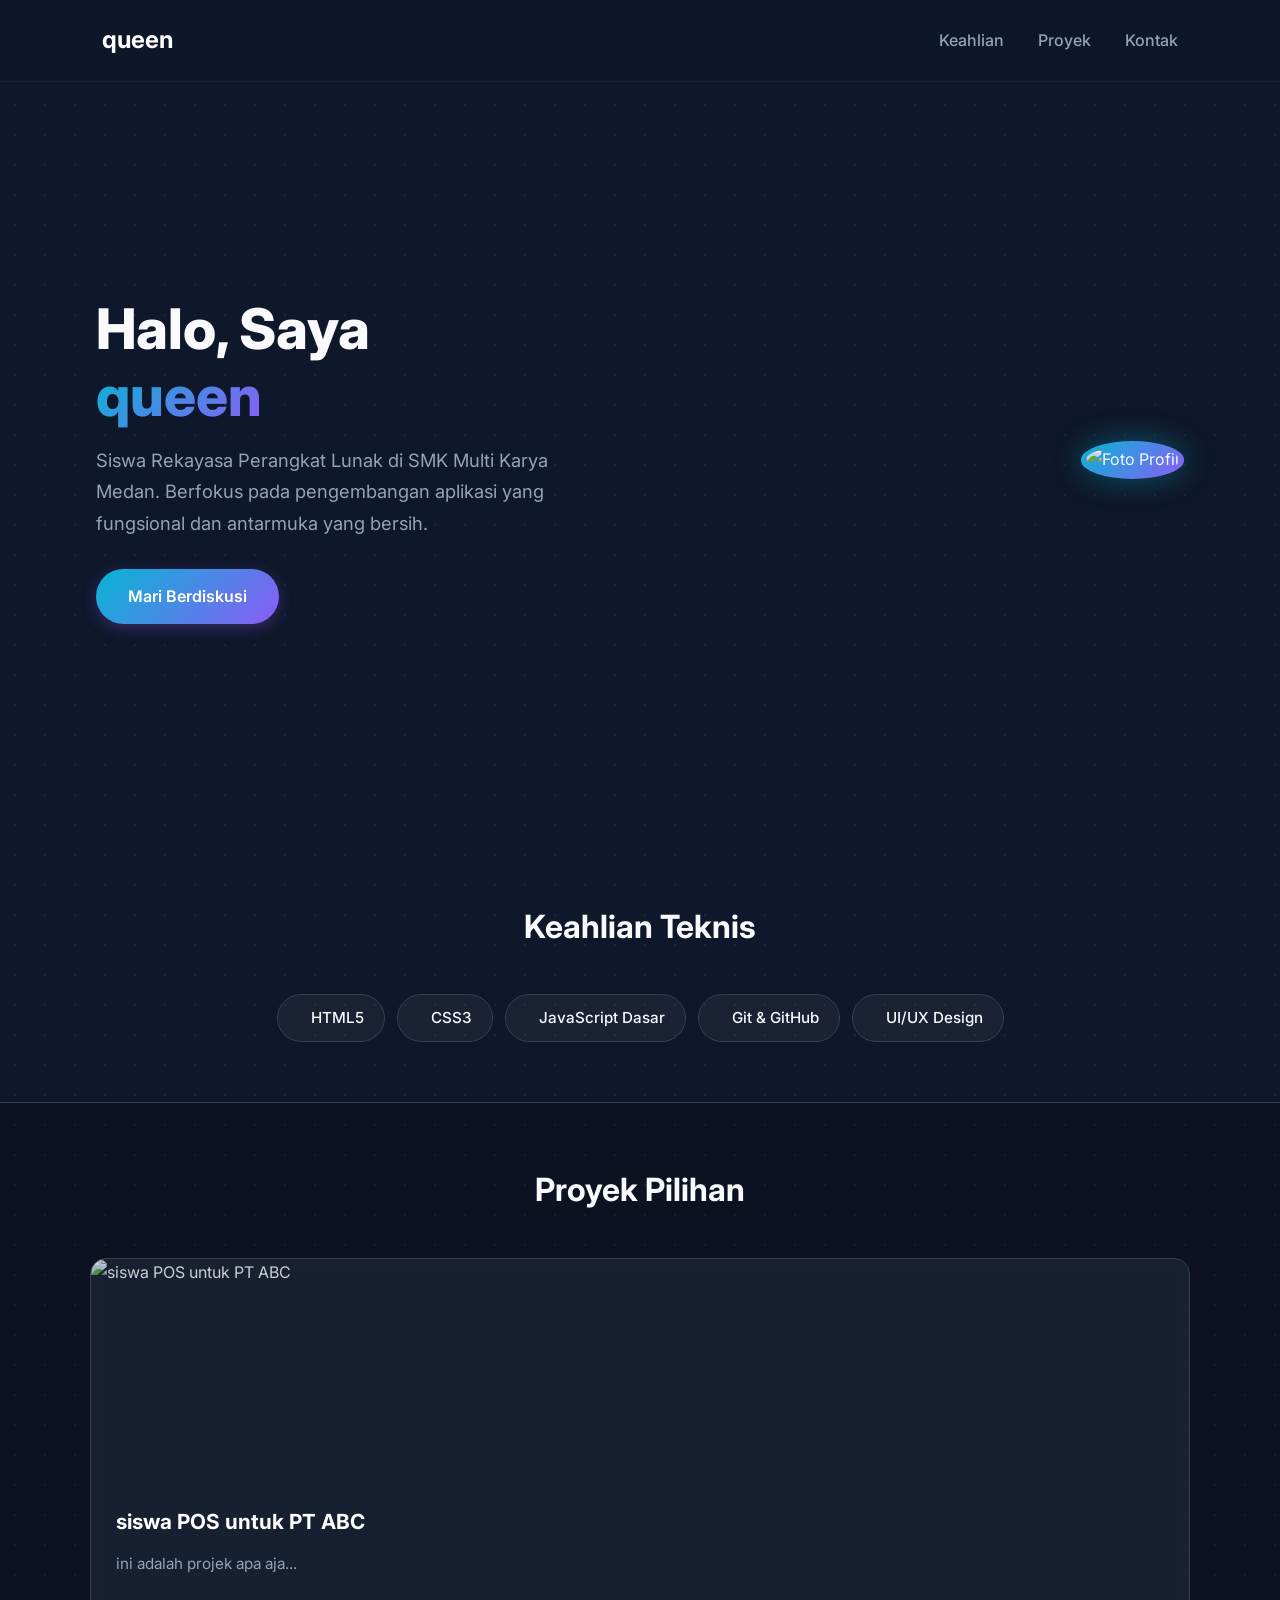
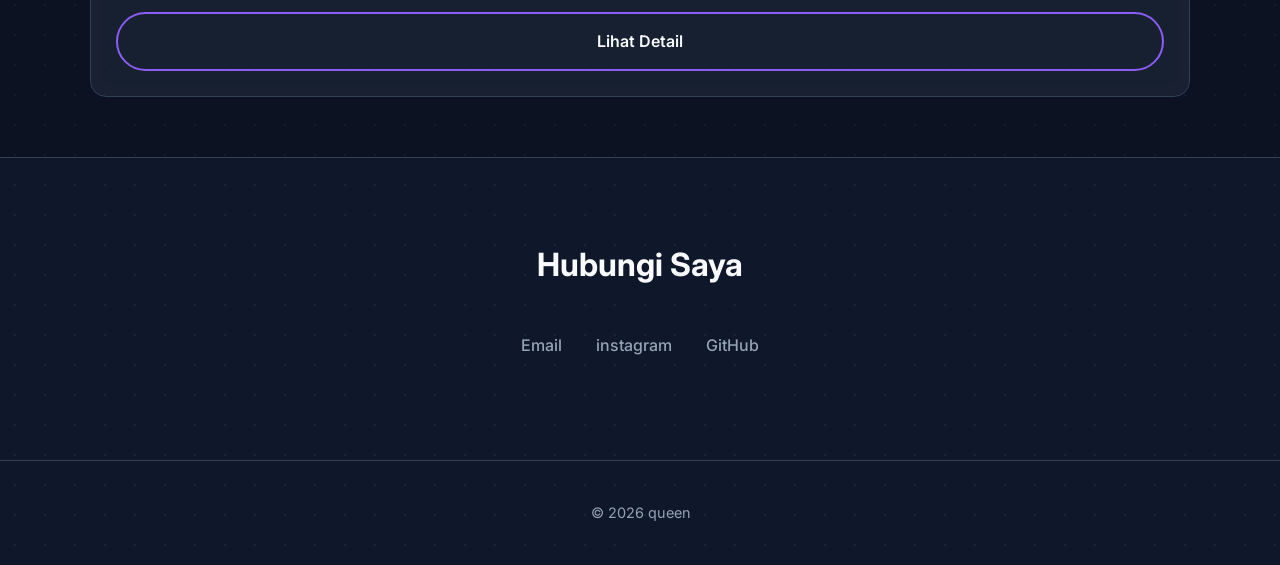
==== index.html @ 6e20b2df "upload github pertamaku" ====
<!DOCTYPE html>
<html lang="id">
<head>
    <meta charset="UTF-8">
    <meta name="viewport" content="width=device-width, initial-scale=1.0">
    <title>Portofolio - queen</title>
    <link href="https://fonts.googleapis.com/css2?family=Inter:wght@300;400;500;600;700&display=swap" rel="stylesheet">
    
    <link rel="stylesheet" type="text/css" href="https://cdn.jsdelivr.net/gh/devicons/devicon@latest/devicon.min.css" />
    <link rel="stylesheet" href="style.css">
</head>
<body>
    <nav class="navbar">
        <a href="#" class="logo">queen</a>
        <div class="nav-links">
            <a href="#keahlian">Keahlian</a>
            <a href="#proyek">Proyek</a>
            <a href="#kontak">Kontak</a>
        </div>
    </nav>

    <div class="container animate-fade">
        <section class="hero">
            <div class="hero-text">
                <h1>Halo, Saya <br><span>queen</span></h1>
                <p>Siswa Rekayasa Perangkat Lunak di SMK Multi Karya Medan. Berfokus pada pengembangan aplikasi yang fungsional dan antarmuka yang bersih.</p>
                <a href="#kontak" class="btn">Mari Berdiskusi</a>
            </div>
            <div class="hero-image">
                <img src="https://nationaltoday.com/wp-content/uploads/2022/10/33-Mingyu-1200x834.jpg" alt="Foto Profil">
            </div>
        </section>

        <h2 id="keahlian" class="section-title">Keahlian Teknis</h2>
        <div class="skills-container">
            <span class="skill-badge"><i class="devicon-html5-plain" style="color: #e34f26; margin-right: 5px;"></i> HTML5</span>
            <span class="skill-badge"><i class="devicon-css3-plain" style="color: #1572b6; margin-right: 5px;"></i> CSS3</span>
            <span class="skill-badge"><i class="devicon-javascript-plain" style="color: #f7df1e; margin-right: 5px;"></i> JavaScript Dasar</span>
            <span class="skill-badge"><i class="devicon-github-original" style="margin-right: 5px;"></i> Git & GitHub</span>
            <span class="skill-badge"><i class="devicon-figma-plain" style="color: #F24E1E; margin-right: 5px;"></i> UI/UX Design</span>
        </div>

        <div class="section-alternate">
            <h2 id="proyek" class="section-title" style="margin-top: 0;">Proyek Pilihan</h2>
            
            <div class="portfolio-grid" id="daftar-proyek">
                </div>
        </div>

        <h2 id="kontak" class="section-title">Hubungi Saya</h2>
        <div class="contact-links">
            <a href="mailto:email.siswa@gmail.com">Email</a>
            <a href="https://instagram.com" target="_blank">instagram</a>
            <a href="https://github.com/namasiswa" target="_blank">GitHub</a>
        </div>
    </div>

    <footer>
        <p>&copy; 2026 queen</p>
    </footer>

    <script src="data.js"></script>

    <script>
        const bagianProyek = document.getElementById('daftar-proyek');
        let htmlCard = '';

        for (const [id, data] of Object.entries(databaseProyek)) {
            
            let deskripsiSingkat = data.latar.substring(0, 90) + "...";

            htmlCard += `
                <div class="card">
                    <img src="${data.gambar}" alt="${data.judul}">
                    <div class="card-content">
                        <h3>${data.judul}</h3>
                        <p>${deskripsiSingkat}</p>
                        <a href="detail.html?id=${id}" class="btn btn-outline" style="text-align: center; display: block; margin-top: 15px;">Lihat Detail</a>
                    </div>
                </div>
            `;
        }

        bagianProyek.innerHTML = htmlCard;
    </script>

</body>
</html>
---- style.css ----
:root {
    --bg-color: #0f172a;
    --text-main: #f8fafc;
    --text-muted: #94a3b8;

    --gradient-primary: linear-gradient(135deg, #06b6d4, #8b5cf6);
    --gradient-hover: linear-gradient(135deg, #0891b2, #7c3aed);

    --card-bg: rgba(30, 41, 59, 0.7);
    --card-border: #334155;
    --border-radius: 16px;
}

* {
    margin: 0;
    padding: 0;
    box-sizing: border-box;
    font-family: 'Inter', sans-serif;
    scroll-behavior: smooth;
}

html,
body {
    overflow-x: hidden;
}

html {
    scroll-padding-top: 100px;
}

body {
    background-color: var(--bg-color);
    color: var(--text-main);
    line-height: 1.7;
    -webkit-font-smoothing: antialiased;
    background-image: radial-gradient(rgba(255, 255, 255, 0.05) 1px, transparent 1px);
    background-size: 30px 30px;
    padding-top: 60px;
}

.navbar {
    position: fixed;
    top: 0;
    width: 100%;
    padding: 20px 8%;
    display: flex;
    justify-content: space-between;
    align-items: center;
    background: rgba(15, 23, 42, 0.85);
    backdrop-filter: blur(10px);
    z-index: 1000;
    border-bottom: 1px solid rgba(255, 255, 255, 0.05);
}

.navbar .logo {
    font-size: 1.5rem;
    font-weight: 700;
    color: white;
    text-decoration: none;
}

.navbar .logo span {
    color: #06b6d4;
}

.nav-links a {
    color: var(--text-muted);
    text-decoration: none;
    margin-left: 30px;
    font-weight: 500;
    transition: 0.3s;
}

.nav-links a:hover {
    color: #06b6d4;
}

@media (max-width: 768px) {
    .nav-links {
        display: none;
    }
}

.container {
    width: 85%;
    max-width: 1100px;
    margin: auto;
    padding: 40px 0;
}

@keyframes fadeInUp {
    from {
        opacity: 0;
        transform: translateY(20px);
    }
    to {
        opacity: 1;
        transform: translateY(0);
    }
}

.animate-fade {
    animation: fadeInUp 0.8s ease forwards;
}

.section-alternate {
    background-color: rgba(0, 0, 0, 0.2);
    padding: 60px 0;
    width: 100vw;
    position: relative;
    left: 50%;
    right: 50%;
    margin-left: -50vw;
    margin-right: -50vw;
    border-top: 1px solid var(--card-border);
    border-bottom: 1px solid var(--card-border);
}

.section-title {
    font-size: 2rem;
    font-weight: 700;
    margin: 80px 0 40px;
    text-align: center;
}

.btn {
    display: inline-block;
    background: var(--gradient-primary);
    color: white;
    padding: 14px 32px;
    text-decoration: none;
    border-radius: 50px;
    font-weight: 600;
    transition: all 0.3s ease;
    border: none;
    cursor: pointer;
    box-shadow: 0 4px 15px rgba(139, 92, 246, 0.3);
}

.btn:hover {
    background: var(--gradient-hover);
    transform: translateY(-3px) scale(1.02);
    box-shadow: 0 8px 25px rgba(6, 182, 212, 0.5);
}

.btn-outline {
    background: transparent;
    color: var(--text-main);
    border: 2px solid #8b5cf6;
    box-shadow: none;
}

.btn-outline:hover {
    background: var(--gradient-primary);
    border-color: transparent;
    color: white;
}

.hero {
    display: flex;
    align-items: center;
    justify-content: space-between;
    min-height: 80vh;
    gap: 40px;
}

.hero-text {
    flex: 1;
}

.hero-text h1 {
    font-size: 3.5rem;
    font-weight: 800;
    margin-bottom: 15px;
    line-height: 1.2;
}

.hero-text h1 span {
    background: var(--gradient-primary);
    -webkit-background-clip: text;
    -webkit-text-fill-color: transparent;
}

.hero-text p {
    font-size: 1.15rem;
    color: var(--text-muted);
    margin-bottom: 30px;
    max-width: 500px;
}

.hero-image img {
    width: 320px;
    height: 320px;
    border-radius: 50%;
    object-fit: cover;
    padding: 5px;
    background: var(--gradient-primary);
    box-shadow: 0 0 30px rgba(6, 182, 212, 0.4);
}

.skills-container {
    display: flex;
    flex-wrap: wrap;
    justify-content: center;
    gap: 12px;
    margin-bottom: 60px;
}

.skill-badge {
    background: rgba(255, 255, 255, 0.05);
    padding: 10px 20px;
    border-radius: 50px;
    border: 1px solid var(--card-border);
    font-size: 0.95rem;
    font-weight: 500;
    transition: all 0.3s ease;
    color: var(--text-main);
    backdrop-filter: blur(5px);
    display: inline-flex;
    align-items: center;
    gap: 8px;
}

.skill-badge:hover {
    border-color: #06b6d4;
    box-shadow: 0 0 15px rgba(6, 182, 212, 0.3);
    color: #06b6d4;
    transform: translateY(-2px);
}

.portfolio-grid {
    display: grid;
    grid-template-columns: repeat(auto-fit, minmax(320px, 1fr));
    gap: 30px;
    max-width: 1100px;
    margin: 0 auto;
}

.card {
    background-color: var(--card-bg);
    border-radius: var(--border-radius);
    overflow: hidden;
    border: 1px solid var(--card-border);
    transition: all 0.4s ease;
    display: flex;
    flex-direction: column;
    backdrop-filter: blur(10px);
}

.card:hover {
    transform: translateY(-8px);
    border-color: #8b5cf6;
    box-shadow: 0 15px 30px rgba(139, 92, 246, 0.2);
}

.card img {
    width: 100%;
    height: 220px;
    object-fit: cover;
    opacity: 0.8;
    transition: 0.3s;
}

.card:hover img {
    opacity: 1;
}

.card-content {
    padding: 25px;
    flex-grow: 1;
    display: flex;
    flex-direction: column;
}

.card-content h3 {
    font-size: 1.3rem;
    margin-bottom: 12px;
    color: white;
}

.card-content p {
    color: var(--text-muted);
    font-size: 0.95rem;
    margin-bottom: 20px;
    flex-grow: 1;
}

.back-link {
    display: inline-block;
    color: var(--text-muted);
    text-decoration: none;
    font-weight: 500;
    margin-bottom: 20px;
    font-size: 1.05rem;
    transition: all 0.3s ease;
}

.back-link:hover {
    color: #06b6d4;
    transform: translateX(-8px);
    text-shadow: 0 0 10px rgba(6, 182, 212, 0.5);
}

.project-header {
    text-align: left;
    margin-bottom: 40px;
    padding-top: 20px;
}

.project-header h1 { 
    font-size: 2.2rem; 
    line-height: 1.3; 
    margin-bottom: 15px; 
    max-width: 800px; 
    margin-left: 0;
}

.project-header .skills-container {
    justify-content: flex-start;
    gap: 8px;
    margin-bottom: 20px;
}

.project-header .skill-badge {
    font-size: 0.85rem;
    padding: 6px 14px;
    background: transparent;
    border-color: rgba(6, 182, 212, 0.4);
}

.project-banner {
    width: 100%;
    height: 400px;
    object-fit: cover;
    border-radius: var(--border-radius);
    margin-bottom: 40px;
    border: 1px solid var(--card-border);
}

.project-body {
    width: 85%; 
    max-width: 1100px; 
    margin: auto;
    font-size: 1.1rem;
    color: var(--text-muted);
}

.project-body h2 {
    color: white;
    margin: 30px 0 15px;
    font-size: 1.5rem;
}

.contact-links {
    text-align: center;
    margin-bottom: 60px;
}

.contact-links a {
    color: var(--text-muted);
    text-decoration: none;
    font-weight: 500;
    margin: 0 15px;
    transition: 0.3s;
}

.contact-links a:hover {
    color: #06b6d4;
    text-shadow: 0 0 10px rgba(6, 182, 212, 0.5);
}

footer {
    text-align: center;
    padding: 40px 0;
    border-top: 1px solid var(--card-border);
    color: var(--text-muted);
    font-size: 0.9rem;
}

@media (max-width: 768px) {
    .hero {
        flex-direction: column-reverse;
        text-align: center;
        padding-top: 40px;
    }

    .hero-text h1 {
        font-size: 2.5rem;
    }

    .hero-image img {
        width: 250px;
        height: 250px;
    }

    .project-banner {
        height: 250px;
    }

    .project-header h1 { 
        font-size: 1.7rem; 
    }

    .navbar { 
        padding: 20px 5%; 
    }
    .container, .project-body { 
        width: 90%; 
    }
    .section-alternate { 
        padding: 40px 0; 
    }
}
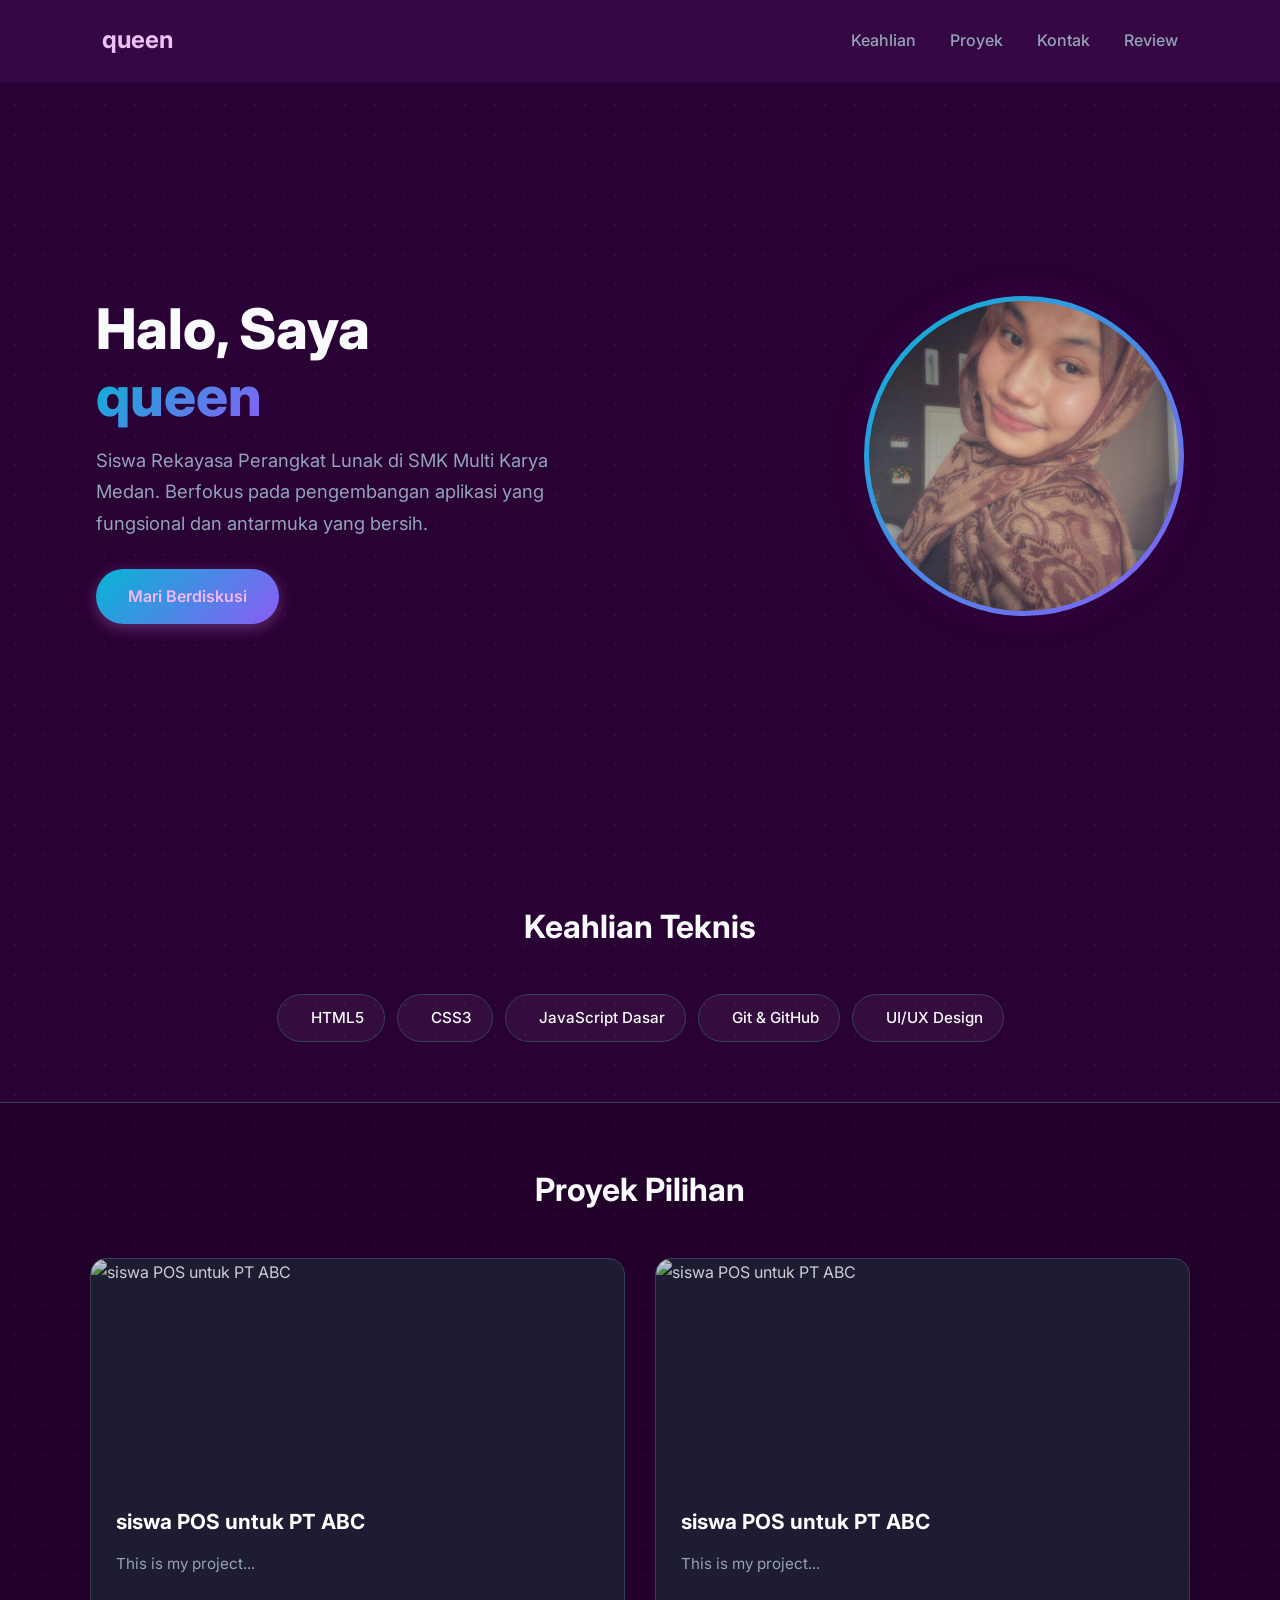
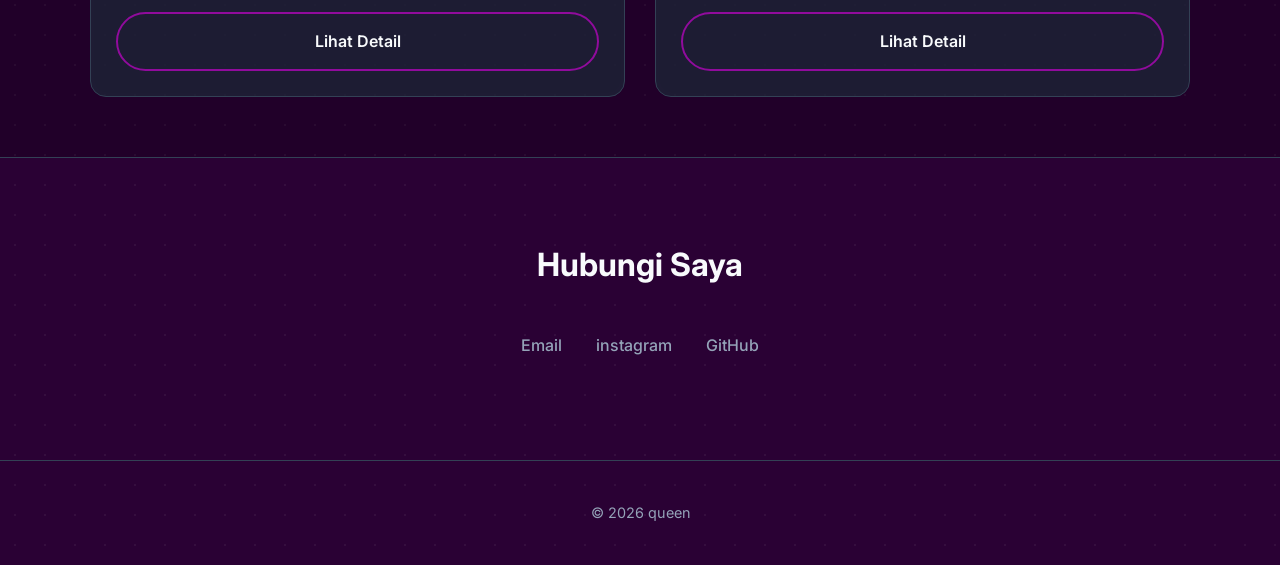
==== commit 48891b8d: "Add files via upload" ====
--- a/index.html
+++ b/index.html
@@ -16,6 +16,7 @@
             <a href="#keahlian">Keahlian</a>
             <a href="#proyek">Proyek</a>
             <a href="#kontak">Kontak</a>
+            <a href="#Review">Review</a>
         </div>
     </nav>
 
@@ -27,7 +28,7 @@
                 <a href="#kontak" class="btn">Mari Berdiskusi</a>
             </div>
             <div class="hero-image">
-                <img src="https://nationaltoday.com/wp-content/uploads/2022/10/33-Mingyu-1200x834.jpg" alt="Foto Profil">
+                <img src="./WhatsApp Image 2026-04-24 at 11.01.09 AM.jpeg" alt="Foto Profil">
             </div>
         </section>
 
--- a/style.css
+++ b/style.css
@@ -1,5 +1,5 @@
 :root {
-    --bg-color: #0f172a;
+    --bg-color: #2a0134;
     --text-main: #f8fafc;
     --text-muted: #94a3b8;
 
@@ -46,21 +46,21 @@
     display: flex;
     justify-content: space-between;
     align-items: center;
-    background: rgba(15, 23, 42, 0.85);
+    background: rgba(56, 10, 71, 0.85);
     backdrop-filter: blur(10px);
     z-index: 1000;
-    border-bottom: 1px solid rgba(255, 255, 255, 0.05);
+    border-bottom: 1px solid rgba(181, 8, 224, 0.05);
 }
 
 .navbar .logo {
     font-size: 1.5rem;
     font-weight: 700;
-    color: white;
+    color: rgb(236, 193, 247);
     text-decoration: none;
 }
 
 .navbar .logo span {
-    color: #06b6d4;
+    color: #3e034e;
 }
 
 .nav-links a {
@@ -72,7 +72,7 @@
 }
 
 .nav-links a:hover {
-    color: #06b6d4;
+    color: #3b034e;
 }
 
 @media (max-width: 768px) {
@@ -126,7 +126,7 @@
 .btn {
     display: inline-block;
     background: var(--gradient-primary);
-    color: white;
+    color: rgb(243, 183, 250);
     padding: 14px 32px;
     text-decoration: none;
     border-radius: 50px;
@@ -134,19 +134,19 @@
     transition: all 0.3s ease;
     border: none;
     cursor: pointer;
-    box-shadow: 0 4px 15px rgba(139, 92, 246, 0.3);
+    box-shadow: 0 4px 15px rgba(220, 152, 247, 0.3);
 }
 
 .btn:hover {
     background: var(--gradient-hover);
     transform: translateY(-3px) scale(1.02);
-    box-shadow: 0 8px 25px rgba(6, 182, 212, 0.5);
+    box-shadow: 0 8px 25px rgba(204, 7, 253, 0.5);
 }
 
 .btn-outline {
     background: transparent;
     color: var(--text-main);
-    border: 2px solid #8b5cf6;
+    border: 2px solid #910b9d;
     box-shadow: none;
 }
 
@@ -195,7 +195,7 @@
     object-fit: cover;
     padding: 5px;
     background: var(--gradient-primary);
-    box-shadow: 0 0 30px rgba(6, 182, 212, 0.4);
+    box-shadow: 0 0 30px rgba(64, 10, 80, 0.4);
 }
 
 .skills-container {
@@ -222,9 +222,9 @@
 }
 
 .skill-badge:hover {
-    border-color: #06b6d4;
-    box-shadow: 0 0 15px rgba(6, 182, 212, 0.3);
-    color: #06b6d4;
+    border-color: #842fb2;
+    box-shadow: 0 0 15px rgba(94, 2, 106, 0.3);
+    color: #34083c;
     transform: translateY(-2px);
 }
 
@@ -410,4 +410,4 @@
     .section-alternate { 
         padding: 40px 0; 
     }
-}+}
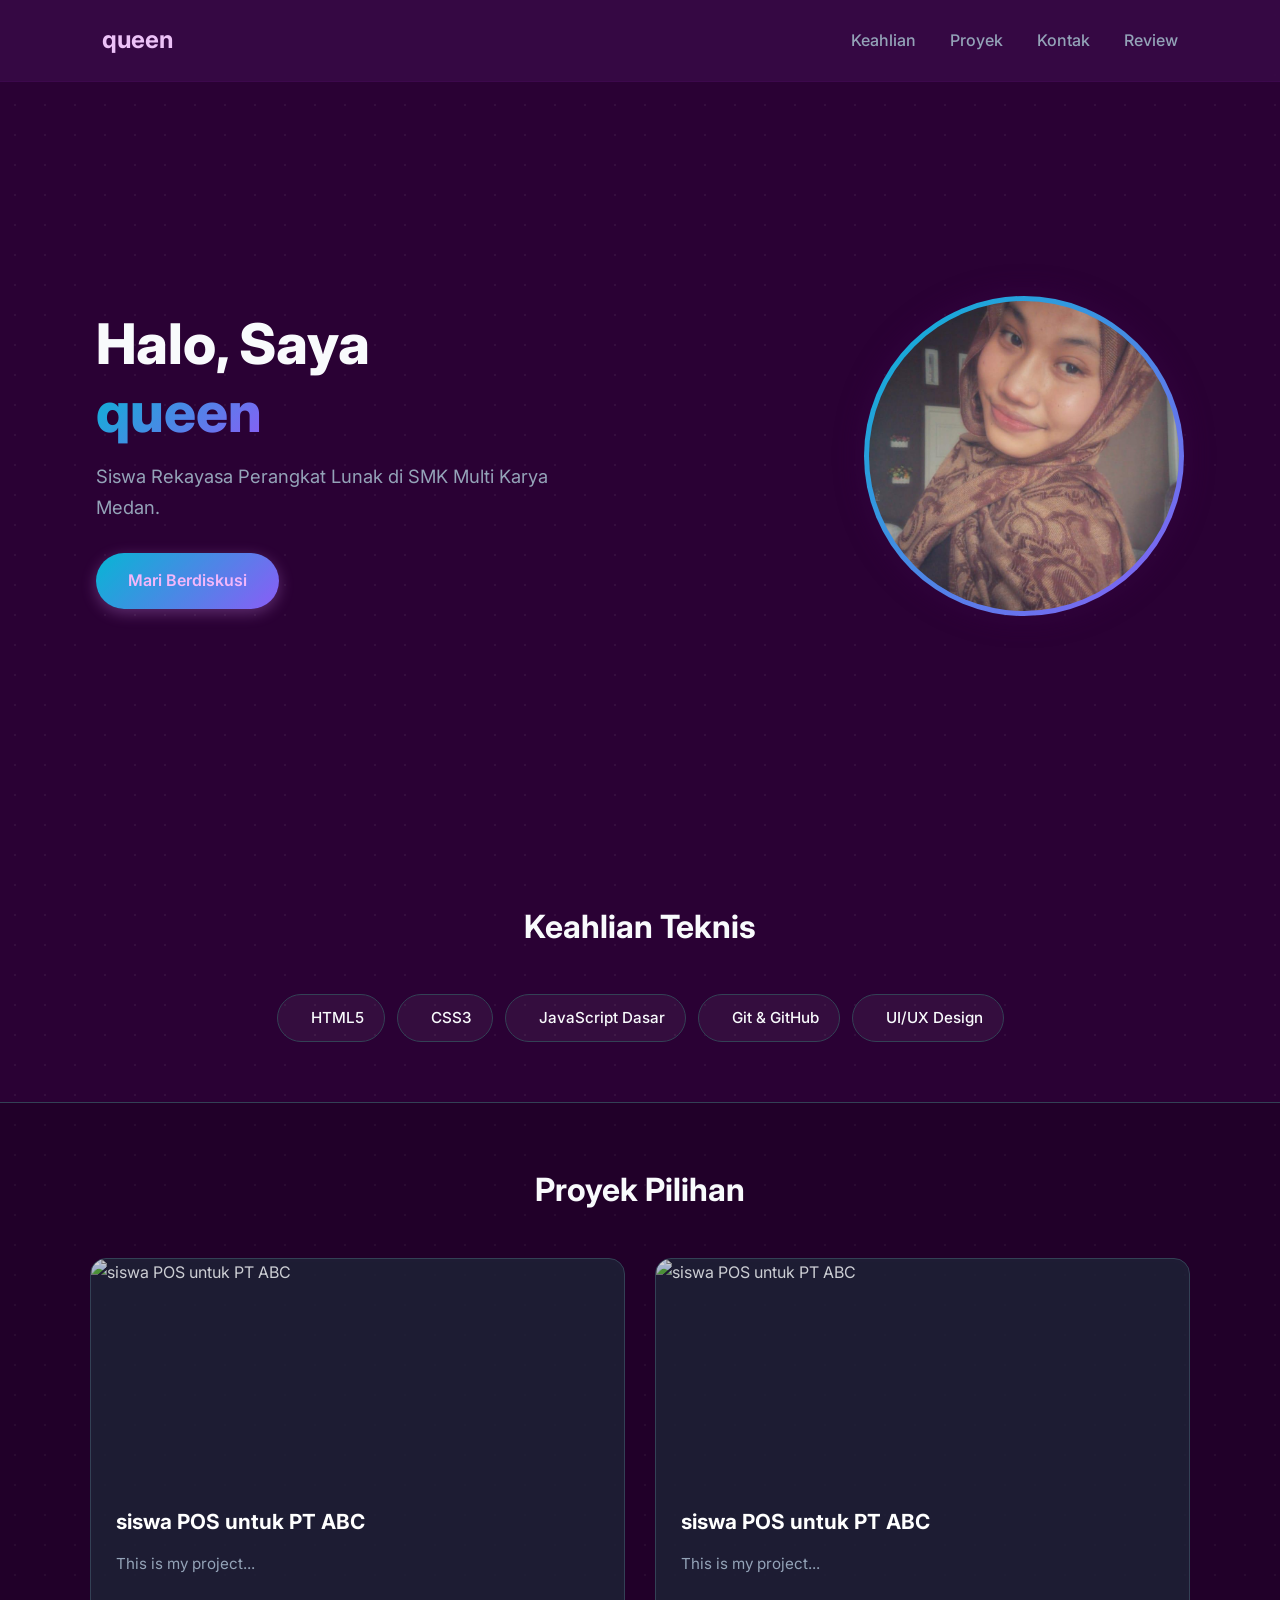
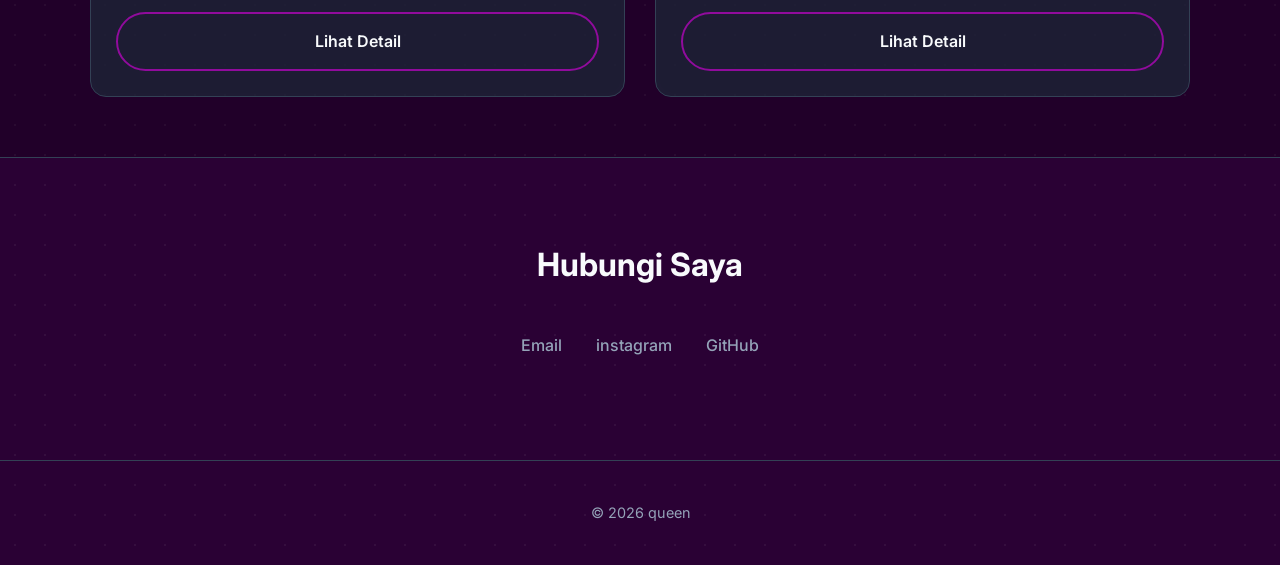
==== commit 3e7e2744: "Update index.html" ====
--- a/index.html
+++ b/index.html
@@ -24,7 +24,7 @@
         <section class="hero">
             <div class="hero-text">
                 <h1>Halo, Saya <br><span>queen</span></h1>
-                <p>Siswa Rekayasa Perangkat Lunak di SMK Multi Karya Medan. Berfokus pada pengembangan aplikasi yang fungsional dan antarmuka yang bersih.</p>
+                <p>Siswa Rekayasa Perangkat Lunak di SMK Multi Karya Medan.</p>
                 <a href="#kontak" class="btn">Mari Berdiskusi</a>
             </div>
             <div class="hero-image">
@@ -86,4 +86,4 @@
     </script>
 
 </body>
-</html>+</html>
